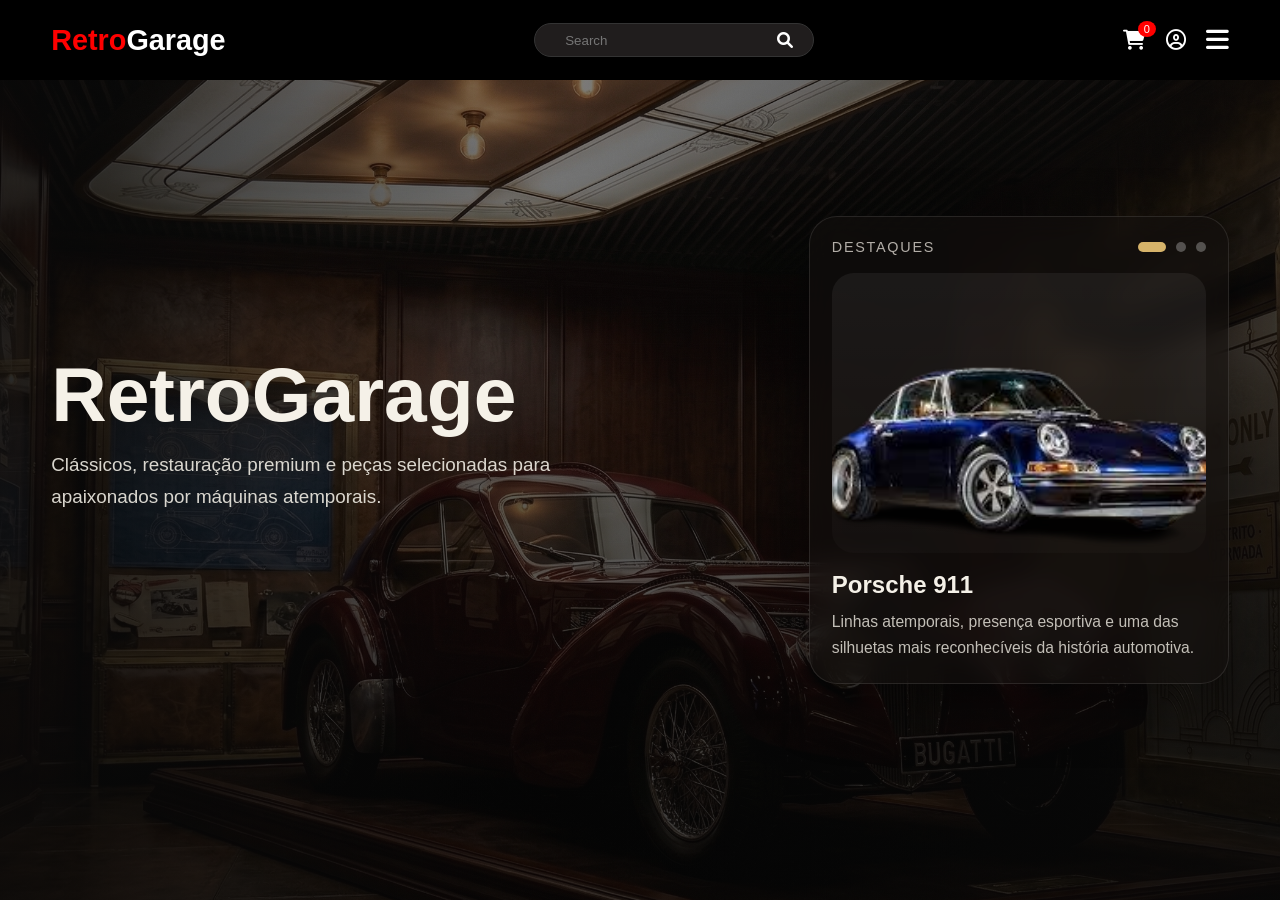
==== frontend/public/index.html @ d97a573a "alteração no menu de g pra p" ====
<!DOCTYPE html>
<html lang="pt-BR">
<head>
  <meta charset="UTF-8">
  <meta name="viewport" content="width=device-width, initial-scale=1.0">
  <title>RetroGarage | Classic Cars</title>

  <link rel="stylesheet" href="css/style.css">
  <link rel="stylesheet" href="css/pages/index.css">
  <link rel="stylesheet" href="css/pages/home.css">
  <link rel="stylesheet" href="https://cdnjs.cloudflare.com/ajax/libs/font-awesome/6.0.0/css/all.min.css">
</head>

<body>

<header class="main-header">
  <div class="logo">
    <h1>Retro<span>Garage</span></h1>
  </div>

  <div class="search-bar">
    <input type="text" placeholder="Search">
    <i class="fas fa-search"></i>
  </div>

  <div class="header-actions">
    <div class="nav-icons">
      
      <a href="carrinho.html" class="cart-icon">
        <i class="fas fa-shopping-cart"></i>
        <span id="cart-count">0</span>
      </a>
      <a href="login.html"><i class="far fa-user-circle"></i></a>
    </div>

    <div class="menu-toggle" id="menuBtn">
      <i class="fas fa-bars"></i>
    </div>
  </div>

  <nav id="nav-menu" class="nav-menu">
    <ul>
      <li><a href="index.html">Home</a></li>
      <li><a href="carros.html">Carros</a></li>
      <li><a href="motos.html">Motos</a></li>
      <li><a href="pecas.html">Peças</a></li>
      <li><a href="pintura.html">Pintura</a></li>
    </ul>
  </nav>
</header>

<script src="js/modules/services/index.js"></script>

    <section class="hero-banner">
      <div class="hero-bg"></div>
      <div class="hero-overlay"></div>

      <div class="hero-container">
        <div class="hero-content">
          <!-- <span class="hero-tag">Coleção</span> -->
          <h1>RetroGarage</h1>
          <p>
            Clássicos, restauração premium e peças selecionadas para apaixonados por máquinas atemporais.
          </p>

          <!-- <div class="hero-actions">
            <a href="./carros.html" class="btn btn-primary">Explorar Carros</a>
            <a href="./pecas.html" class="btn btn-secondary">Ver Peças</a>
          </div> -->
        </div>

        <aside class="hero-showcase" aria-label="Destaques da coleção">
          <div class="showcase-header">
            <span>Destaques</span>
            <div class="showcase-indicators">
              <button class="indicator active" type="button" data-slide="0" aria-label="Mostrar carro 1"></button>
              <button class="indicator" type="button" data-slide="1" aria-label="Mostrar carro 2"></button>
              <button class="indicator" type="button" data-slide="2" aria-label="Mostrar carro 3"></button>
            </div>
          </div>

          <div class="showcase-stage">
            <img src="assets/icons/carro1.png" alt="Porsche clássico azul" class="showcase-image active">
            <img src="assets/icons/Mercedes.png" alt="Mercedes clássica" class="showcase-image">
            <img src="assets/icons/mercedez.png" alt="Carro clássico branco" class="showcase-image">
          </div>

          <div class="showcase-info">
            <h3 id="showcase-title">Porsche 911</h3>
            <p id="showcase-text">Linhas atemporais, presença esportiva e uma das silhuetas mais reconhecíveis da história automotiva.</p>
          </div>
        </aside>
      </div>
    </section>
  </main>

  <script type="module" src="js/modules/services/app.js"></script>
  <script type="module" src="js/modules/services/heroCarousel.js"></script> 
</body>
</html>
---- frontend/public/css/style.css ----
/* BASE */
@import url('./base/reset.css');
@import url('./base/variables.css');

/* COMPONENTES */
@import url('./components/navbar.css');
@import url('./components/footer.css');

/* PÁGINAS */
@import url('./pages/index.css');
@import url('./pages/carrinho.css');
@import url('./pages/carros.css');
@import url('./pages/motos.css');
@import url('./pages/pecas.css');
@import url('./pages/pintura.css');
body {
  font-family: var(--fonte-principal, 'Segoe UI', Roboto, sans-serif);
  background-color: var(--cor-fundo, #000000);
  color: var(--cor-texto, #ffffff);
  margin: 0;
}

.btn {
  padding: 12px 25px;
  background-color: var(--cor-principal);
  color: white;
  border-radius: 5px;
  font-weight: bold;
  transition: 0.3s;
  border: none;
  cursor: pointer;
}

.btn:hover {
  filter: brightness(1.2);
}

a {
  text-decoration: none;
  color: inherit;
}
.nav-buttons {
  display: flex;
  justify-content: center;
  gap: 15px;
  margin: 15px 0;
}

.nav-buttons a,
.nav-buttons button {
  text-decoration: none;
  padding: 10px 16px;
  border-radius: 8px;
  border: none;
  cursor: pointer;
  font-weight: bold;
  transition: 0.3s;
}

/* Home */
.btn-home {
  background: #222;
  color: #fff;
}

.btn-home:hover {
  background: #444;
  transform: scale(1.05);
}

/* Voltar */
.btn-back {
  background: #ff3c00;
  color: #fff;
}

.btn-back:hover {
  background: #cc2f00;
  transform: scale(1.05);
}

@media (max-width: 768px) {
  .navbar {
    flex-direction: column;
    padding: 10px;
  }

  .navbar nav {
    display: none; 
    flex-direction: column;
    width: 100%;
    text-align: center;
    background: #222;
    padding: 10px 0;
  }


  .navbar nav.active {
    display: flex;
  }

  .navbar nav a {
    padding: 10px;
    border-bottom: 1px solid #333;
  }
}


@media (max-width: 768px) {
  .menu-toggle {
    display: block; 
  }

  .navbar {
    justify-content: space-between;
    padding: 10px 20px;
    position: relative;
  }

  .navbar nav {
    display: none; 
    flex-direction: column;
    position: absolute;
    top: 100%; 
    left: 0;
    width: 100%;
    background-color: #222;
    z-index: 1000;
    padding: 20px 0;
  }

  
  .navbar nav.active {
    display: flex;
  }

  .navbar nav a {
    padding: 15px;
    width: 100%;
    text-align: center;
    border-bottom: 1px solid #333;
  }
}
---- frontend/public/css/pages/index.css ----
/* INDEX.CSS */
* {
  margin: 0;
  padding: 0;
  box-sizing: border-box;
}

html, body {
  width: 100%;
  max-width: 100vw;
  overflow-x: hidden; 
  background-color: #000;
}
.main-header {
  display: flex;
  justify-content: space-between;
  align-items: center;
  padding: 10px 4%;
  background: #000;
  min-height: 80px;
  width: 100%;
  position: fixed; 
  top: 0;
  z-index: 1100;
  flex-wrap: wrap; 
}

.header-actions {
  display: flex;
  align-items: center;
  gap: 20px;
  order: 3; 
  margin-left: 0; 
  margin-right: 0;
}

.search-bar {
  background: #201d1d;
  border: 1px solid #333; 
  border-radius: 25px;    
  padding: 8px 20px;      
  display: flex;
  align-items: center;    
  width: 280px;           
  transition: all 0.3s ease;
  /* Centraliza no meio */
  order: 2; 
  margin-left: auto;
  margin-right: auto;
}
/* LOGO */
.logo h1 { color: red; font-size: 1.8rem; }
.logo span { color: #fff; }

/* SEARCH */
.search-bar {
  background: #201d1d;
  border: 1px solid #333; 
  border-radius: 25px;    
  padding: 8px 20px;      
  display: flex;
  align-items: center;    
  width: 280px;           
  transition: all 0.3s ease;
  order: 2;
}

.search-bar:focus-within { width: 320px; border-color: red; }

.search-bar input {
  background: transparent;
  border: none;
  color: #fff;
  outline: none;
  margin-left: 10px;
  width: 100%;
}

/* MENU LATERAL */
.nav-menu {
  position: fixed;
  top: 100px;
  right: -240px; 
  width: 220px;
 height: 500px;
  background: rgba(0, 0, 0, 0.98);
  display: flex;
  flex-direction: column;
  padding-top: 100px;
  transition: 0.4s cubic-bezier(0.4, 0, 0.2, 1);
  visibility: hidden;
  z-index: 1000;
  border-left: 1px solid #222;
  border-radius: 15px;
}
.nav-menu::before {
  content: '';
  display: block;
  width: 100%;
  height: 140px;
  background: url('../../assets/icons/ferrari-250-gto.png') no-repeat center center;
  background-size: contain;
  background-color: #000;
  
  position: absolute; 
  top: 60px; 
  z-index: 10;

}

.nav-menu::after {
    content: 'FERRARI 250 GTO';
    position: absolute;
    top: 25px;
    left: 25px;
    color: #fff;
    font-style: italic;
    font-weight: 900;
    letter-spacing: 2px;
    z-index: 2100;
  }

.nav-menu.active {
  right: 0;
  visibility: visible;
}

.nav-menu ul {
  width: 100%;
  margin-top: 100px; 
  overflow-y: auto; 
  height: calc(100vh - 150px); 
  padding-bottom: 00px;
  z-index: 1; 
  scrollbar-width: none; 
  list-style: none;
  padding-left: 0;
  
}

.nav-menu ul::-webkit-scrollbar { display: none; }

.nav-menu ul li {
  width: 100%;
  text-align: center;
  margin: 12px 0;

}

.nav-menu ul li a {
  font-size: 1.3rem; 
  font-style: italic;
  font-weight: 900;
  letter-spacing: 2px;
  color: #fff;
  text-decoration: none;
  text-transform: uppercase;
  display: inline-block;
  
  animation: fireSide 1.5s infinite alternate;
}

.nav-menu a {
  color: #fff;
  text-decoration: none;
  font-size: 1.2rem;
  font-weight: bold;
  text-transform: uppercase;
  transition: 0.3s;
}

.nav-menu a:hover { color: red; }
@keyframes fireSide {
  0% { 
    text-shadow: 
      0px -1px 3px #fff, 
      0px -2px 8px #ffea00, 
      0px -5px 15px #ff8000; 
  }
  100% { 
    text-shadow: 
      0px -1px 3px #fff, 
      0px -3px 10px #ffea00, 
      0px -8px 25px #f00; 
  }
}

/* MENU TOGGLE */
.menu-toggle {
  color: #fff;
  font-size: 26px;
  cursor: pointer;
  z-index: 1200;
}

/* ÍCONES */
.nav-icons { display: flex; align-items: center; gap: 20px; }
.nav-icons a { color: #fff; font-size: 20px; transition: 0.3s; }
.nav-icons a:hover { color: red; }

.cart-icon { position: relative; }
#cart-count {
  position: absolute;
  top: -8px;
  right: -10px;
  background: red;
  font-size: 11px;
  padding: 2px 6px;
  border-radius: 50%;
}

/* BANNER RESPONSIVO */
.banner {
  height: 100vh; 
  width: 100%;
  background: url('../../assets/icons/bugatti.png') center center / cover no-repeat;
  display: flex;
  align-items: center;
  justify-content: center;
}
/* MENU MOBILE */
@media (max-width: 768px) {
  .nav-menu {
    top: 0;     
    width: 100%;     
    height: 100vh;   
    border-radius: 0; 
  }
  
  .nav-menu::before {
    height: 180px; 
    top: 80px;
  }
  
  .nav-menu ul {
    margin-top: 240px;
  }
}

@media (max-width: 348px) {
  .logo { order: 1; }
  .header-actions { order: 2; }
  
  .search-bar {
    order: 3; 
    width: 100%;
    margin: 10px 0 0 0;
    flex: none;
  }
}
/* EFEITO DE FOGO */
@keyframes fire {
  0% { text-shadow: 0px -2px 4px #fff, 0px -4px 10px #ff0, 0px -10px 20px #ff8000; }
  100% { text-shadow: 0px -2px 4px #fff, 0px -4px 14px #ff0, 0px -12px 30px #f00; }
}

/* --- ESTILO DESKTOP --- */
.main-header {
  display: flex;
  justify-content: space-between;
  align-items: center;
  flex-wrap: nowrap; 
}

.logo { order: 1; }

.search-bar {
  order: 2; 
  margin: 0 auto; 
  width: 280px;
  
}

.header-actions {
  order: 3;
  display: flex;
  align-items: center;
}


.nav-menu::before {
  content: '';
  display: block;
  width: 100%; 
  height: 140px; 
  background: url('../../assets/icons/ferrari-250-gto.png') no-repeat center center;
  background-size: contain;
  position: absolute; 
  top: 60px;
  z-index: 10;
  pointer-events: none; 
}

.nav-menu::after {
  content: 'FERRARI 250 GTO';
  position: absolute;
  top: 30px;
  left: 50%;
  transform: translateX(-50%); 
  color: #fff;
  font-size: 0.9rem;
  font-style: italic;
  font-weight: 900;
  letter-spacing: 2px;
  z-index: 2100;
  white-space: nowrap;
}

/* --- RESPONSIVIDADE MOBILE --- */
@media (max-width: 768px) {
  .main-header {
    flex-wrap: wrap; 
  }

  .logo { order: 1; }
  .header-actions { order: 2; }
  
  .search-bar {
    order: 3; 
    width: 100%;
    margin: 10px 0 0 0;
    flex: none;
  }

  .nav-menu {
    top: 0;     
    width: 100%;     
    height: 100vh;   
    border-radius: 0; 
  }
  
  .nav-menu::before {
    height: 180px; 
    top: 80px;
  }
  
  .nav-menu ul {
    margin-top: 240px;
    height: calc(100vh - 250px);
  }
}

/* --- AJUSTE PARA TELAS MUITO PEQUENAS --- */
@media (max-width: 348px) {
  .nav-menu ul li a {
    font-size: 1.5rem; 
  }
}
---- frontend/public/css/pages/home.css ----
.hero-banner {
  position: relative;
  min-height: 100vh;
  display: flex;
  align-items: center;
  overflow: hidden;
  background: #0d0d0d;
}

.hero-bg {
  position: absolute;
  inset: 0;
  background: url('../../assets/icons/bugatti.png') center center / cover no-repeat;
  transform: scale(1.02);
  z-index: 0;
}

.hero-overlay {
  position: absolute;
  inset: 0;
  background:
    linear-gradient(90deg, rgba(10, 10, 10, 0.82) 0%, rgba(10, 10, 10, 0.42) 42%, rgba(10, 10, 10, 0.72) 100%),
    linear-gradient(180deg, rgba(0, 0, 0, 0.12) 0%, rgba(0, 0, 0, 0.58) 100%);
  z-index: 1;
}

.hero-container {
  position: relative;
  z-index: 2;
  width: min(1200px, 92%);
  margin: 0 auto;
  display: grid;
  grid-template-columns: 1.2fr 420px;
  gap: 48px;
  align-items: center;
  padding: 48px 0;
}

.hero-content {
  color: #f5f1e8;
  max-width: 620px;
}

.hero-tag {
  display: inline-block;
  margin-bottom: 16px;
  padding: 8px 14px;
  border: 1px solid rgba(255, 255, 255, 0.18);
  border-radius: 999px;
  font-size: 0.82rem;
  letter-spacing: 0.18em;
  text-transform: uppercase;
  background: rgba(255, 255, 255, 0.06);
  backdrop-filter: blur(6px);
}

.hero-content h1 {
  font-size: clamp(2.8rem, 6vw, 5.5rem);
  line-height: 0.95;
  margin-bottom: 18px;
  font-weight: 700;
}

.hero-content p {
  font-size: clamp(1rem, 1.8vw, 1.18rem);
  line-height: 1.7;
  color: rgba(245, 241, 232, 0.88);
  margin-bottom: 28px;
  max-width: 56ch;
}

.hero-actions {
  display: flex;
  gap: 16px;
  flex-wrap: wrap;
}

.btn {
  display: inline-flex;
  align-items: center;
  justify-content: center;
  min-height: 16px;
  padding: 14px 22px;
  border-radius: 999px;
  text-decoration: none;
  font-weight: 600;
  transition: all 0.25s ease;
}

.btn-primary {
  background: #d6b36a;
  color: #111;
}

.btn-primary:hover {
  background: #e5c37a;
  transform: translateY(-2px);
}

.btn-secondary {
  border: 1px solid rgba(255, 255, 255, 0.24);
  color: #f5f1e8;
  background: rgba(255, 255, 255, 0.05);
}

.btn-secondary:hover {
  background: rgba(255, 255, 255, 0.12);
  transform: translateY(-2px);
}

.hero-showcase {
  position: relative;
  padding: 22px;
  border-radius: 28px;
  background: rgba(20, 16, 14, 0.58);
  border: 1px solid rgba(255, 255, 255, 0.1);
  backdrop-filter: blur(12px);
  box-shadow: 0 18px 60px rgba(0, 0, 0, 0.35);
}

.showcase-header {
  display: flex;
  align-items: center;
  justify-content: space-between;
  color: #f3ede4;
  margin-bottom: 18px;
}

.showcase-header span {
  font-size: 0.9rem;
  letter-spacing: 0.12em;
  text-transform: uppercase;
  color: rgba(243, 237, 228, 0.72);
}

.showcase-indicators {
  display: flex;
  gap: 10px;
}

.indicator {
  width: 10px;
  height: 10px;
  border-radius: 999px;
  border: none;
  background: rgba(255, 255, 255, 0.28);
  cursor: pointer;
  transition: all 0.25s ease;
}

.indicator.active {
  width: 28px;
  background: #d6b36a;
}

.showcase-stage {
  position: relative;
  height: 280px;
  border-radius: 22px;
  overflow: hidden;
  background: linear-gradient(180deg, rgba(255,255,255,0.06), rgba(255,255,255,0.02));
  margin-bottom: 18px;
}

.showcase-image {
  position: absolute;
  inset: 0;
  width: 100%;
  height: 100%;
  object-fit: cover;
  opacity: 0;
  transform: scale(1.04);
  transition: opacity 0.9s ease, transform 0.9s ease;
}

.showcase-image.active {
  opacity: 1;
  transform: scale(1);
}

.showcase-info h3 {
  color: #f5f1e8;
  font-size: 1.5rem;
  margin-bottom: 10px;
}

.showcase-info p {
  color: rgba(245, 241, 232, 0.78);
  line-height: 1.65;
  font-size: 0.98rem;
}

@media (max-width: 980px) {
  .hero-container {
    grid-template-columns: 1fr;
    gap: 28px;
    padding: 110px 0 48px;
  }

  .hero-content {
    max-width: 100%;
  }

  .hero-showcase {
    width: 100%;
    max-width: 520px;
  }
}

@media (max-width: 640px) {
  .hero-banner {
    min-height: auto;
    padding: 0 0 32px;
  }

  .hero-content h1 {
    font-size: clamp(2.4rem, 12vw, 3.5rem);
  }

  .hero-actions {
    flex-direction: column;
    align-items: stretch;
  }

  .btn {
    width: 100%;
  }

  .hero-showcase {
    padding: 18px;
    border-radius: 22px;
  }

  .showcase-stage {
    height: 220px;
  }
}
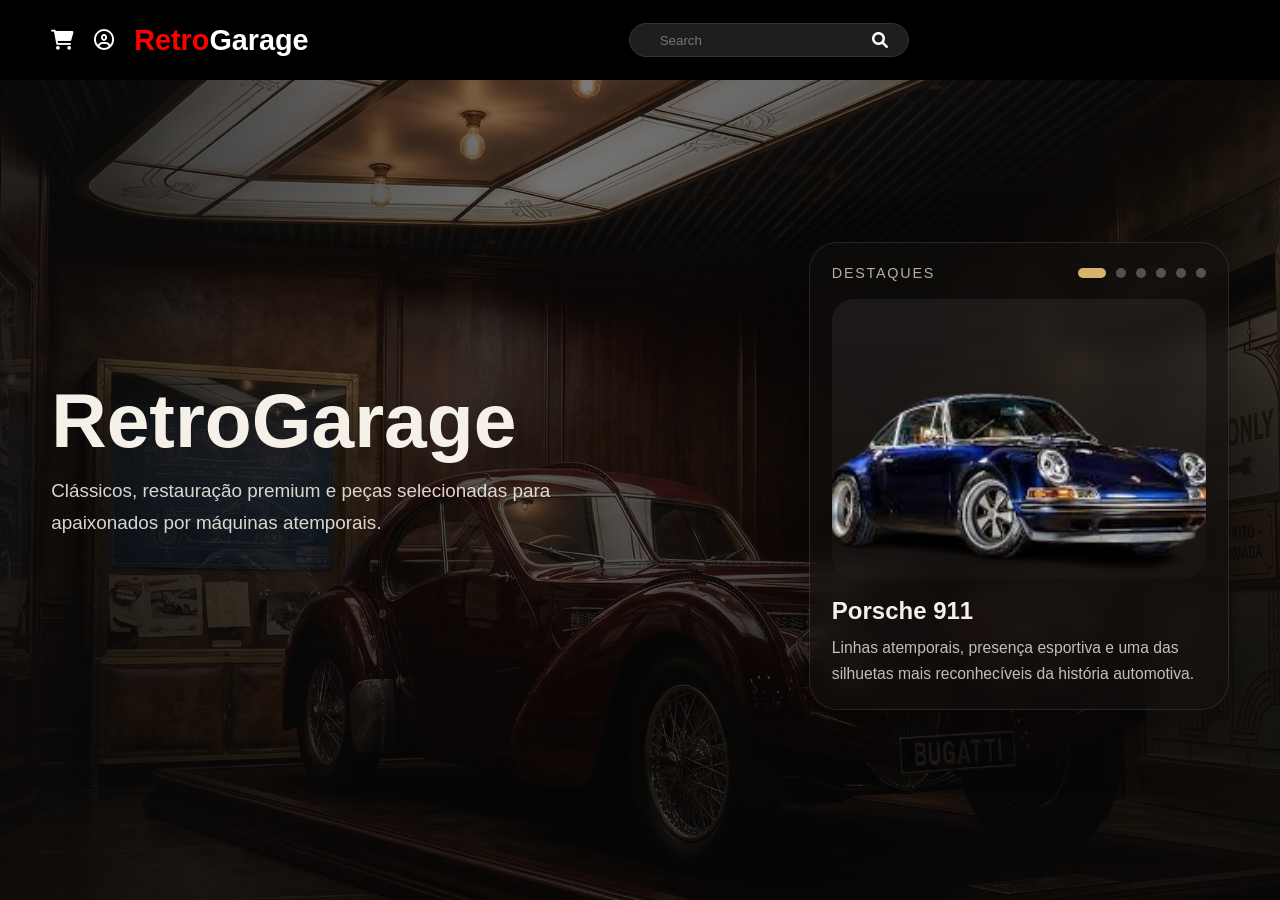
==== commit 79c582bb: "carrossel dinâmico funcionando com fallback e estrutura organizada" ====
--- a/frontend/public/index.html
+++ b/frontend/public/index.html
@@ -4,53 +4,37 @@
   <meta charset="UTF-8">
   <meta name="viewport" content="width=device-width, initial-scale=1.0">
   <title>RetroGarage | Classic Cars</title>
-
   <link rel="stylesheet" href="css/style.css">
   <link rel="stylesheet" href="css/pages/index.css">
   <link rel="stylesheet" href="css/pages/home.css">
   <link rel="stylesheet" href="https://cdnjs.cloudflare.com/ajax/libs/font-awesome/6.0.0/css/all.min.css">
 </head>
-
 <body>
 
 <header class="main-header">
   <div class="logo">
     <h1>Retro<span>Garage</span></h1>
   </div>
-
+  
   <div class="search-bar">
     <input type="text" placeholder="Search">
     <i class="fas fa-search"></i>
   </div>
 
-  <div class="header-actions">
+  <nav id="nav-menu">
     <div class="nav-icons">
-      
-      <a href="carrinho.html" class="cart-icon">
-        <i class="fas fa-shopping-cart"></i>
-        <span id="cart-count">0</span>
-      </a>
+      <a href="carrinho.html"><i class="fas fa-shopping-cart"></i></a>
       <a href="login.html"><i class="far fa-user-circle"></i></a>
+      <div class="menu-hamburger">
+        <span></span>
+        <span></span>
+        <span></span>
+      </div>
     </div>
-
-    <div class="menu-toggle" id="menuBtn">
-      <i class="fas fa-bars"></i>
-    </div>
-  </div>
-
-  <nav id="nav-menu" class="nav-menu">
-    <ul>
-      <li><a href="index.html">Home</a></li>
-      <li><a href="carros.html">Carros</a></li>
-      <li><a href="motos.html">Motos</a></li>
-      <li><a href="pecas.html">Peças</a></li>
-      <li><a href="pintura.html">Pintura</a></li>
-    </ul>
   </nav>
 </header>
 
-<script src="js/modules/services/index.js"></script>
-
+<main class="home">
     <section class="hero-banner">
       <div class="hero-bg"></div>
       <div class="hero-overlay"></div>
@@ -73,16 +57,24 @@
           <div class="showcase-header">
             <span>Destaques</span>
             <div class="showcase-indicators">
-              <button class="indicator active" type="button" data-slide="0" aria-label="Mostrar carro 1"></button>
+              <!-- <button class="indicator active" type="button" data-slide="0" aria-label="Mostrar carro 1"></button>
               <button class="indicator" type="button" data-slide="1" aria-label="Mostrar carro 2"></button>
               <button class="indicator" type="button" data-slide="2" aria-label="Mostrar carro 3"></button>
+              
+              <button class="indicator" type="button" data-slide="3" aria-label="Mostrar carro 4"></button> 
+              <button class="indicator" type="button" data-slide="4" aria-label="Mostrar carro 5"></button>
+              <button class="indicator" type="button" data-slide="5" aria-label="Mostrar carro 6"></button> -->
             </div>
           </div>
 
           <div class="showcase-stage">
-            <img src="assets/icons/carro1.png" alt="Porsche clássico azul" class="showcase-image active">
+            <!-- <img src="assets/icons/carro1.png" alt="Porsche clássico azul" class="showcase-image active">
             <img src="assets/icons/Mercedes.png" alt="Mercedes clássica" class="showcase-image">
             <img src="assets/icons/mercedez.png" alt="Carro clássico branco" class="showcase-image">
+             
+            <img src="assets/icons/carro1.png" alt="Ford Mustang" class="showcase-image">
+            <img src="assets/icons/carro1.png" alt="Chevrolet Camaro" class="showcase-image">
+            <img src="assets/icons/carro1.png" alt="Jaguar E-Type" class="showcase-image"> -->
           </div>
 
           <div class="showcase-info">
@@ -95,6 +87,6 @@
   </main>
 
   <script type="module" src="js/modules/services/app.js"></script>
-  <script type="module" src="js/modules/services/heroCarousel.js"></script> 
+  <script type="module" src="js/modules/services/heroCarousel.js"></script>
 </body>
 </html>
--- a/frontend/public/css/pages/index.css
+++ b/frontend/public/css/pages/index.css
@@ -43,7 +43,6 @@
   align-items: center;    
   width: 280px;           
   transition: all 0.3s ease;
-  /* Centraliza no meio */
   order: 2; 
   margin-left: auto;
   margin-right: auto;
--- a/frontend/public/css/pages/home.css
+++ b/frontend/public/css/pages/home.css
@@ -189,49 +189,86 @@
   line-height: 1.65;
   font-size: 0.98rem;
 }
-
+/* --- Ajustes para Tablet --- */
+@media (min-width: 981px) {
+  .hero-container {
+    padding-top: 100px;
+  }
+}
 @media (max-width: 980px) {
   .hero-container {
-    grid-template-columns: 1fr;
-    gap: 28px;
-    padding: 110px 0 48px;
+    grid-template-columns: 1fr; 
+    gap: 40px;
+    padding: 80px 0 40px;
+    justify-items: center; 
+    text-align: center;
   }
 
   .hero-content {
     max-width: 100%;
+    display: flex;
+    flex-direction: column;
+    align-items: center;
   }
 
   .hero-showcase {
     width: 100%;
-    max-width: 520px;
-  }
-}
-
+    max-width: 500px;
+    margin: 0 auto; 
+  }
+}
+
+/* --- Ajustes para Mobile --- */
 @media (max-width: 640px) {
   .hero-banner {
     min-height: auto;
-    padding: 0 0 32px;
+    padding: 60px 0 32px;
+    overflow-x: hidden; 
+  }
+
+  .hero-container {
+    width: 90%; 
+    gap: 32px;
   }
 
   .hero-content h1 {
-    font-size: clamp(2.4rem, 12vw, 3.5rem);
+    font-size: clamp(2.2rem, 10vw, 3rem);
+    line-height: 1.1;
   }
 
   .hero-actions {
+    width: 100%;
     flex-direction: column;
-    align-items: stretch;
-  }
-
-  .btn {
-    width: 100%;
+    align-items: stretch; 
+    gap: 12px;
+  }
+
+  
+  .showcase-stage {
+    height: 180px; 
+    margin-bottom: 12px;
   }
 
   .hero-showcase {
-    padding: 18px;
-    border-radius: 22px;
-  }
-
+    padding: 16px;
+    border-radius: 20px;
+    box-shadow: 0 10px 30px rgba(0, 0, 0, 0.2); 
+  }
+
+  .showcase-info h3 {
+    font-size: 1.25rem;
+  }
+
+  .showcase-info p {
+    font-size: 0.88rem;
+  }
+}
+@media (max-width: 380px) {
   .showcase-stage {
-    height: 220px;
+    height: 180px;
+  }
+
+  .hero-content h1 {
+    font-size: 1.5rem;
   }
 }
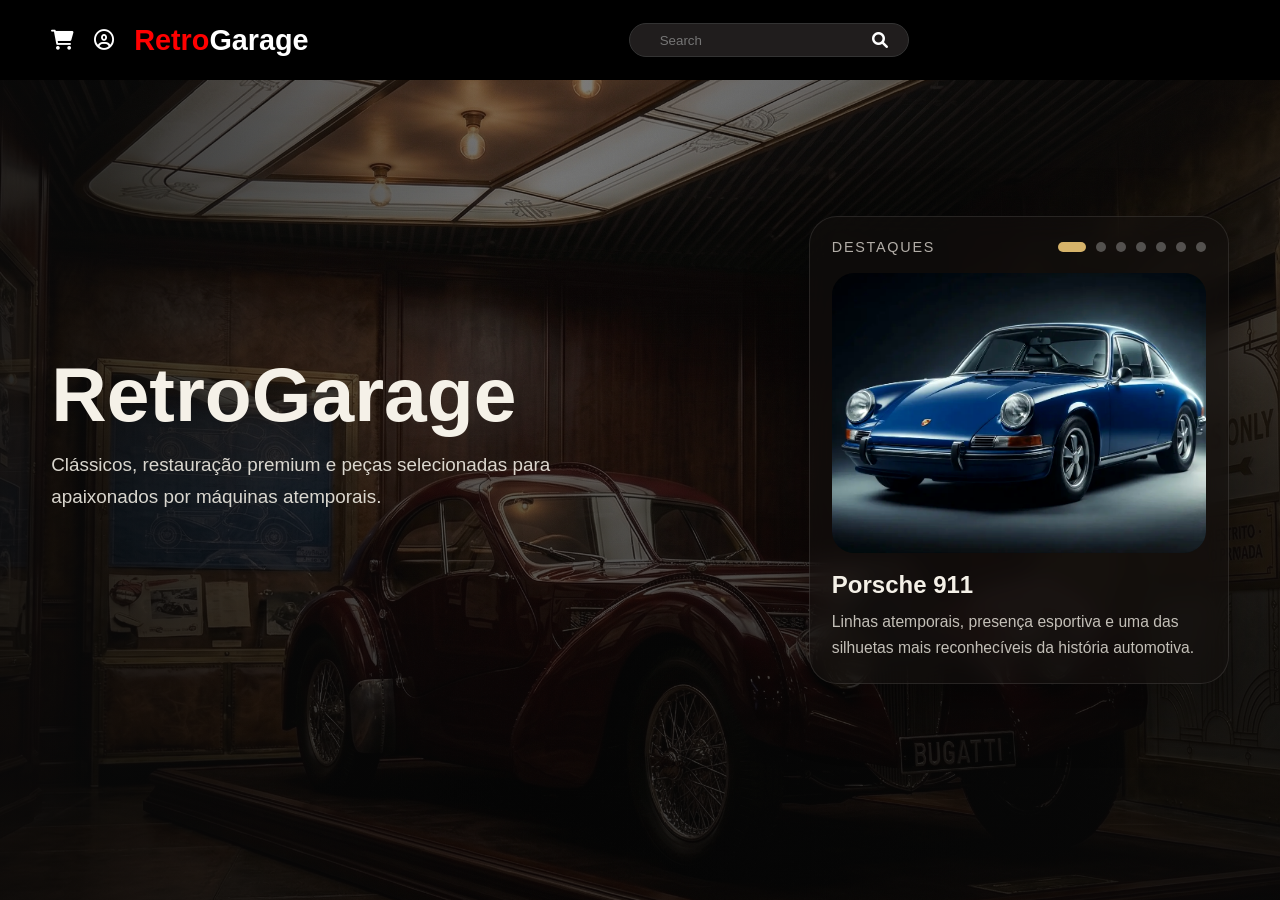
==== commit 1cd8aab5: "feat: implementação do hero carousel dinâmico com imagens otimizadas, autoplay, navegação e suporte " ====
--- a/frontend/public/index.html
+++ b/frontend/public/index.html
@@ -1,5 +1,6 @@
 <!DOCTYPE html>
 <html lang="pt-BR">
+
 <head>
   <meta charset="UTF-8">
   <meta name="viewport" content="width=device-width, initial-scale=1.0">
@@ -9,32 +10,33 @@
   <link rel="stylesheet" href="css/pages/home.css">
   <link rel="stylesheet" href="https://cdnjs.cloudflare.com/ajax/libs/font-awesome/6.0.0/css/all.min.css">
 </head>
+
 <body>
 
-<header class="main-header">
-  <div class="logo">
-    <h1>Retro<span>Garage</span></h1>
-  </div>
-  
-  <div class="search-bar">
-    <input type="text" placeholder="Search">
-    <i class="fas fa-search"></i>
-  </div>
+  <header class="main-header">
+    <div class="logo">
+      <h1>Retro<span>Garage</span></h1>
+    </div>
 
-  <nav id="nav-menu">
-    <div class="nav-icons">
-      <a href="carrinho.html"><i class="fas fa-shopping-cart"></i></a>
-      <a href="login.html"><i class="far fa-user-circle"></i></a>
-      <div class="menu-hamburger">
-        <span></span>
-        <span></span>
-        <span></span>
+    <div class="search-bar">
+      <input type="text" placeholder="Search">
+      <i class="fas fa-search"></i>
+    </div>
+
+    <nav id="nav-menu">
+      <div class="nav-icons">
+        <a href="carrinho.html"><i class="fas fa-shopping-cart"></i></a>
+        <a href="login.html"><i class="far fa-user-circle"></i></a>
+        <div class="menu-hamburger">
+          <span></span>
+          <span></span>
+          <span></span>
+        </div>
       </div>
-    </div>
-  </nav>
-</header>
+    </nav>
+  </header>
 
-<main class="home">
+  <main class="home">
     <section class="hero-banner">
       <div class="hero-bg"></div>
       <div class="hero-overlay"></div>
@@ -68,6 +70,8 @@
           </div>
 
           <div class="showcase-stage">
+            <button class="showcase-arrow left" aria-label="Anterior">&#10094;</button>
+            <button class="showcase-arrow right" aria-label="Próximo">&#10095;</button>
             <!-- <img src="assets/icons/carro1.png" alt="Porsche clássico azul" class="showcase-image active">
             <img src="assets/icons/Mercedes.png" alt="Mercedes clássica" class="showcase-image">
             <img src="assets/icons/mercedez.png" alt="Carro clássico branco" class="showcase-image">
@@ -79,7 +83,8 @@
 
           <div class="showcase-info">
             <h3 id="showcase-title">Porsche 911</h3>
-            <p id="showcase-text">Linhas atemporais, presença esportiva e uma das silhuetas mais reconhecíveis da história automotiva.</p>
+            <p id="showcase-text">Linhas atemporais, presença esportiva e uma das silhuetas mais reconhecíveis da
+              história automotiva.</p>
           </div>
         </aside>
       </div>
@@ -89,4 +94,5 @@
   <script type="module" src="js/modules/services/app.js"></script>
   <script type="module" src="js/modules/services/heroCarousel.js"></script>
 </body>
+
 </html>
--- a/frontend/public/css/pages/home.css
+++ b/frontend/public/css/pages/home.css
@@ -158,8 +158,47 @@
   height: 280px;
   border-radius: 22px;
   overflow: hidden;
-  background: linear-gradient(180deg, rgba(255,255,255,0.06), rgba(255,255,255,0.02));
+  background: radial-gradient(circle at center, #1a1a1a, #0b0b0b);
   margin-bottom: 18px;
+}
+
+.showcase-arrow {
+  position: absolute;
+  top: 50%;
+  transform: translateY(-50%);
+  width: 42px;
+  height: 42px;
+  border-radius: 50%;
+  border: none;
+  background: rgba(255, 253, 253, 0.45);
+  color: fff;
+  font-size: 20px;
+  cursor: pointer;
+  display: flex;
+  align-items: center;
+  justify-content: center;
+  backdrop-filter: blur(6px);
+  opacity: 0;
+  z-index: 10;
+}
+
+/* Posição */
+.showcase-arrow.left {
+  left: 12px;
+}
+
+.showcase-arrow.right {
+  right: 12px;
+}
+
+/* Aparecer ao passar o mouse */
+.showcase-stage:hover .showcase-arrow {
+  opacity: 1;
+}
+/* Hover elegante */
+.showcase-arrow:hover {
+  background: rgba(0, 0, 0, 0.75);
+  transform: translateY(-50%) scale(1.08);
 }
 
 .showcase-image {
@@ -169,13 +208,16 @@
   height: 100%;
   object-fit: cover;
   opacity: 0;
-  transform: scale(1.04);
-  transition: opacity 0.9s ease, transform 0.9s ease;
+  transform: scale(1.08);
+  transition: opacity 0.8s ease, transform 1.2s ease;
+  filter: brightness(0.92) contrast(1.05);
 }
 
 .showcase-image.active {
   opacity: 1;
-  transform: scale(1);
+  transform: scale(1.02);
+  filter: brightness(1) contrast(1.08);
+  box-shadow: 0 25px 80px rgba(0, 0, 0, 0.6);
 }
 
 .showcase-info h3 {
@@ -189,86 +231,49 @@
   line-height: 1.65;
   font-size: 0.98rem;
 }
-/* --- Ajustes para Tablet --- */
-@media (min-width: 981px) {
-  .hero-container {
-    padding-top: 100px;
-  }
-}
+
 @media (max-width: 980px) {
   .hero-container {
-    grid-template-columns: 1fr; 
-    gap: 40px;
-    padding: 80px 0 40px;
-    justify-items: center; 
-    text-align: center;
+    grid-template-columns: 1fr;
+    gap: 28px;
+    padding: 110px 0 48px;
   }
 
   .hero-content {
     max-width: 100%;
-    display: flex;
-    flex-direction: column;
-    align-items: center;
   }
 
   .hero-showcase {
     width: 100%;
-    max-width: 500px;
-    margin: 0 auto; 
-  }
-}
-
-/* --- Ajustes para Mobile --- */
+    max-width: 520px;
+  }
+}
+
 @media (max-width: 640px) {
   .hero-banner {
     min-height: auto;
-    padding: 60px 0 32px;
-    overflow-x: hidden; 
-  }
-
-  .hero-container {
-    width: 90%; 
-    gap: 32px;
+    padding: 0 0 32px;
   }
 
   .hero-content h1 {
-    font-size: clamp(2.2rem, 10vw, 3rem);
-    line-height: 1.1;
+    font-size: clamp(2.4rem, 12vw, 3.5rem);
   }
 
   .hero-actions {
+    flex-direction: column;
+    align-items: stretch;
+  }
+
+  .btn {
     width: 100%;
-    flex-direction: column;
-    align-items: stretch; 
-    gap: 12px;
-  }
-
-  
+  }
+
+  .hero-showcase {
+    padding: 18px;
+    border-radius: 22px;
+  }
+
   .showcase-stage {
-    height: 180px; 
-    margin-bottom: 12px;
-  }
-
-  .hero-showcase {
-    padding: 16px;
-    border-radius: 20px;
-    box-shadow: 0 10px 30px rgba(0, 0, 0, 0.2); 
-  }
-
-  .showcase-info h3 {
-    font-size: 1.25rem;
-  }
-
-  .showcase-info p {
-    font-size: 0.88rem;
-  }
-}
-@media (max-width: 380px) {
-  .showcase-stage {
-    height: 180px;
-  }
-
-  .hero-content h1 {
-    font-size: 1.5rem;
+    height: 220px;
   }
 }
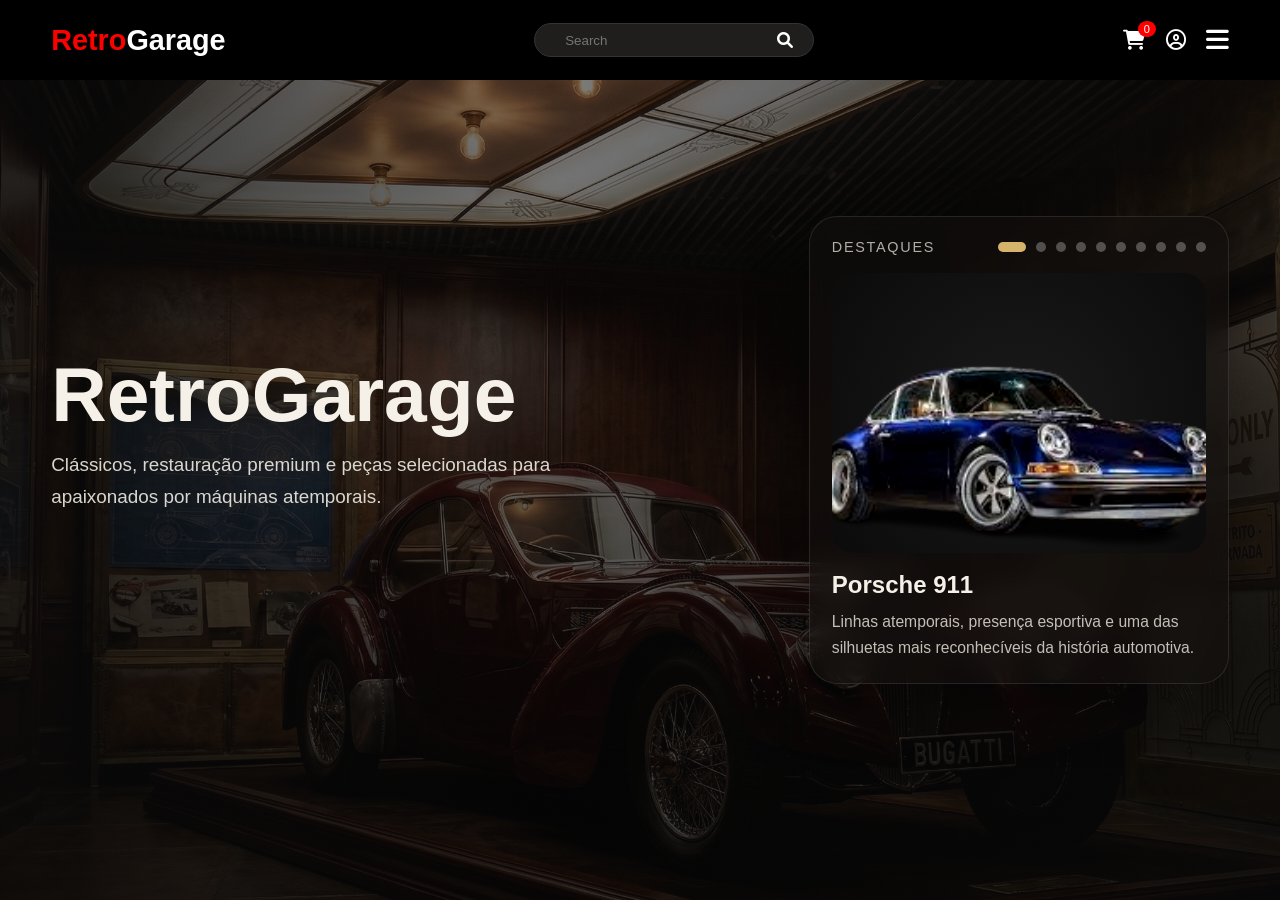
==== commit 6d5d8d7a: "apagado alteração" ====
--- a/frontend/public/index.html
+++ b/frontend/public/index.html
@@ -1,42 +1,57 @@
 <!DOCTYPE html>
 <html lang="pt-BR">
-
 <head>
   <meta charset="UTF-8">
   <meta name="viewport" content="width=device-width, initial-scale=1.0">
   <title>RetroGarage | Classic Cars</title>
+
   <link rel="stylesheet" href="css/style.css">
   <link rel="stylesheet" href="css/pages/index.css">
   <link rel="stylesheet" href="css/pages/home.css">
+  <link rel="stylesheet" href="css/pages/vrum.css">
   <link rel="stylesheet" href="https://cdnjs.cloudflare.com/ajax/libs/font-awesome/6.0.0/css/all.min.css">
 </head>
 
 <body>
 
-  <header class="main-header">
-    <div class="logo">
-      <h1>Retro<span>Garage</span></h1>
+<header class="main-header">
+  <div class="logo">
+    <h1>Retro<span>Garage</span></h1>
+  </div>
+
+  <div class="search-bar">
+    <input type="text" placeholder="Search">
+    <i class="fas fa-search"></i>
+  </div>
+
+  <div class="header-actions">
+    <div class="nav-icons">
+      
+      <a href="carrinho.html" class="cart-icon">
+        <i class="fas fa-shopping-cart"></i>
+        <span id="cart-count">0</span>
+      </a>
+      <a href="login.html"><i class="far fa-user-circle"></i></a>
     </div>
 
-    <div class="search-bar">
-      <input type="text" placeholder="Search">
-      <i class="fas fa-search"></i>
+    <div class="menu-toggle" id="menuBtn">
+      <i class="fas fa-bars"></i>
     </div>
+  </div>
 
-    <nav id="nav-menu">
-      <div class="nav-icons">
-        <a href="carrinho.html"><i class="fas fa-shopping-cart"></i></a>
-        <a href="login.html"><i class="far fa-user-circle"></i></a>
-        <div class="menu-hamburger">
-          <span></span>
-          <span></span>
-          <span></span>
-        </div>
-      </div>
-    </nav>
-  </header>
+  <nav id="nav-menu" class="nav-menu">
+    <ul>
+      <li><a href="index.html">Home</a></li>
+      <li><a href="carros.html">Carros</a></li>
+      <li><a href="motos.html">Motos</a></li>
+      <li><a href="pecas.html">Peças</a></li>
+      <li><a href="pintura.html">Pintura</a></li>
+    </ul>
+  </nav>
+</header>
 
-  <main class="home">
+<script src="js/modules/services/index.js"></script>
+
     <section class="hero-banner">
       <div class="hero-bg"></div>
       <div class="hero-overlay"></div>
@@ -59,32 +74,21 @@
           <div class="showcase-header">
             <span>Destaques</span>
             <div class="showcase-indicators">
-              <!-- <button class="indicator active" type="button" data-slide="0" aria-label="Mostrar carro 1"></button>
+              <button class="indicator active" type="button" data-slide="0" aria-label="Mostrar carro 1"></button>
               <button class="indicator" type="button" data-slide="1" aria-label="Mostrar carro 2"></button>
               <button class="indicator" type="button" data-slide="2" aria-label="Mostrar carro 3"></button>
-              
-              <button class="indicator" type="button" data-slide="3" aria-label="Mostrar carro 4"></button> 
-              <button class="indicator" type="button" data-slide="4" aria-label="Mostrar carro 5"></button>
-              <button class="indicator" type="button" data-slide="5" aria-label="Mostrar carro 6"></button> -->
             </div>
           </div>
 
           <div class="showcase-stage">
-            <button class="showcase-arrow left" aria-label="Anterior">&#10094;</button>
-            <button class="showcase-arrow right" aria-label="Próximo">&#10095;</button>
-            <!-- <img src="assets/icons/carro1.png" alt="Porsche clássico azul" class="showcase-image active">
+            <img src="assets/icons/carro1.png" alt="Porsche clássico azul" class="showcase-image active">
             <img src="assets/icons/Mercedes.png" alt="Mercedes clássica" class="showcase-image">
             <img src="assets/icons/mercedez.png" alt="Carro clássico branco" class="showcase-image">
-             
-            <img src="assets/icons/carro1.png" alt="Ford Mustang" class="showcase-image">
-            <img src="assets/icons/carro1.png" alt="Chevrolet Camaro" class="showcase-image">
-            <img src="assets/icons/carro1.png" alt="Jaguar E-Type" class="showcase-image"> -->
           </div>
 
           <div class="showcase-info">
             <h3 id="showcase-title">Porsche 911</h3>
-            <p id="showcase-text">Linhas atemporais, presença esportiva e uma das silhuetas mais reconhecíveis da
-              história automotiva.</p>
+            <p id="showcase-text">Linhas atemporais, presença esportiva e uma das silhuetas mais reconhecíveis da história automotiva.</p>
           </div>
         </aside>
       </div>
@@ -92,7 +96,6 @@
   </main>
 
   <script type="module" src="js/modules/services/app.js"></script>
-  <script type="module" src="js/modules/services/heroCarousel.js"></script>
+  <script type="module" src="js/modules/services/heroCarousel.js"></script> 
 </body>
-
 </html>
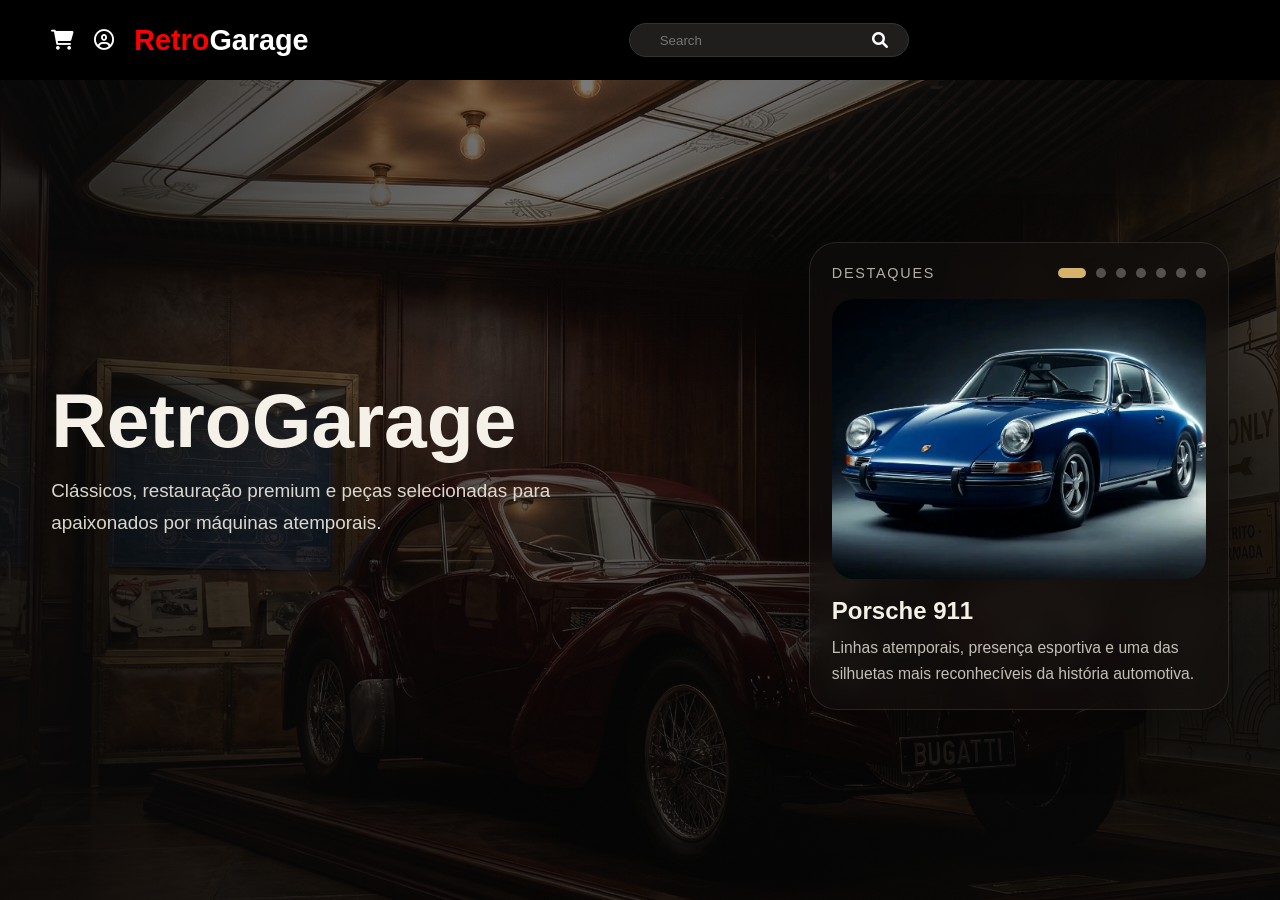
==== commit ae103cbb: "Merge branch 'feature/home-hero-showcase' into dev" ====
--- a/frontend/public/index.html
+++ b/frontend/public/index.html
@@ -1,5 +1,6 @@
 <!DOCTYPE html>
 <html lang="pt-BR">
+
 <head>
   <meta charset="UTF-8">
   <meta name="viewport" content="width=device-width, initial-scale=1.0">
@@ -18,40 +19,26 @@
   <div class="logo">
     <h1>Retro<span>Garage</span></h1>
   </div>
-
+  
   <div class="search-bar">
     <input type="text" placeholder="Search">
     <i class="fas fa-search"></i>
   </div>
 
-  <div class="header-actions">
+  <nav id="nav-menu">
     <div class="nav-icons">
-      
-      <a href="carrinho.html" class="cart-icon">
-        <i class="fas fa-shopping-cart"></i>
-        <span id="cart-count">0</span>
-      </a>
+      <a href="carrinho.html"><i class="fas fa-shopping-cart"></i></a>
       <a href="login.html"><i class="far fa-user-circle"></i></a>
+      <div class="menu-hamburger">
+        <span></span>
+        <span></span>
+        <span></span>
+      </div>
     </div>
-
-    <div class="menu-toggle" id="menuBtn">
-      <i class="fas fa-bars"></i>
-    </div>
-  </div>
-
-  <nav id="nav-menu" class="nav-menu">
-    <ul>
-      <li><a href="index.html">Home</a></li>
-      <li><a href="carros.html">Carros</a></li>
-      <li><a href="motos.html">Motos</a></li>
-      <li><a href="pecas.html">Peças</a></li>
-      <li><a href="pintura.html">Pintura</a></li>
-    </ul>
   </nav>
 </header>
 
-<script src="js/modules/services/index.js"></script>
-
+<main class="home">
     <section class="hero-banner">
       <div class="hero-bg"></div>
       <div class="hero-overlay"></div>
@@ -74,21 +61,32 @@
           <div class="showcase-header">
             <span>Destaques</span>
             <div class="showcase-indicators">
-              <button class="indicator active" type="button" data-slide="0" aria-label="Mostrar carro 1"></button>
+              <!-- <button class="indicator active" type="button" data-slide="0" aria-label="Mostrar carro 1"></button>
               <button class="indicator" type="button" data-slide="1" aria-label="Mostrar carro 2"></button>
               <button class="indicator" type="button" data-slide="2" aria-label="Mostrar carro 3"></button>
+              
+              <button class="indicator" type="button" data-slide="3" aria-label="Mostrar carro 4"></button> 
+              <button class="indicator" type="button" data-slide="4" aria-label="Mostrar carro 5"></button>
+              <button class="indicator" type="button" data-slide="5" aria-label="Mostrar carro 6"></button> -->
             </div>
           </div>
 
           <div class="showcase-stage">
-            <img src="assets/icons/carro1.png" alt="Porsche clássico azul" class="showcase-image active">
+            <button class="showcase-arrow left" aria-label="Anterior">&#10094;</button>
+            <button class="showcase-arrow right" aria-label="Próximo">&#10095;</button>
+            <!-- <img src="assets/icons/carro1.png" alt="Porsche clássico azul" class="showcase-image active">
             <img src="assets/icons/Mercedes.png" alt="Mercedes clássica" class="showcase-image">
             <img src="assets/icons/mercedez.png" alt="Carro clássico branco" class="showcase-image">
+             
+            <img src="assets/icons/carro1.png" alt="Ford Mustang" class="showcase-image">
+            <img src="assets/icons/carro1.png" alt="Chevrolet Camaro" class="showcase-image">
+            <img src="assets/icons/carro1.png" alt="Jaguar E-Type" class="showcase-image"> -->
           </div>
 
           <div class="showcase-info">
             <h3 id="showcase-title">Porsche 911</h3>
-            <p id="showcase-text">Linhas atemporais, presença esportiva e uma das silhuetas mais reconhecíveis da história automotiva.</p>
+            <p id="showcase-text">Linhas atemporais, presença esportiva e uma das silhuetas mais reconhecíveis da
+              história automotiva.</p>
           </div>
         </aside>
       </div>
@@ -98,4 +96,5 @@
   <script type="module" src="js/modules/services/app.js"></script>
   <script type="module" src="js/modules/services/heroCarousel.js"></script> 
 </body>
+
 </html>
--- a/frontend/public/css/pages/home.css
+++ b/frontend/public/css/pages/home.css
@@ -231,49 +231,86 @@
   line-height: 1.65;
   font-size: 0.98rem;
 }
-
+/* --- Ajustes para Tablet --- */
+@media (min-width: 981px) {
+  .hero-container {
+    padding-top: 100px;
+  }
+}
 @media (max-width: 980px) {
   .hero-container {
-    grid-template-columns: 1fr;
-    gap: 28px;
-    padding: 110px 0 48px;
+    grid-template-columns: 1fr; 
+    gap: 40px;
+    padding: 80px 0 40px;
+    justify-items: center; 
+    text-align: center;
   }
 
   .hero-content {
     max-width: 100%;
+    display: flex;
+    flex-direction: column;
+    align-items: center;
   }
 
   .hero-showcase {
     width: 100%;
-    max-width: 520px;
-  }
-}
-
+    max-width: 500px;
+    margin: 0 auto; 
+  }
+}
+
+/* --- Ajustes para Mobile --- */
 @media (max-width: 640px) {
   .hero-banner {
     min-height: auto;
-    padding: 0 0 32px;
+    padding: 60px 0 32px;
+    overflow-x: hidden; 
+  }
+
+  .hero-container {
+    width: 90%; 
+    gap: 32px;
   }
 
   .hero-content h1 {
-    font-size: clamp(2.4rem, 12vw, 3.5rem);
+    font-size: clamp(2.2rem, 10vw, 3rem);
+    line-height: 1.1;
   }
 
   .hero-actions {
+    width: 100%;
     flex-direction: column;
-    align-items: stretch;
-  }
-
-  .btn {
-    width: 100%;
+    align-items: stretch; 
+    gap: 12px;
+  }
+
+  
+  .showcase-stage {
+    height: 180px; 
+    margin-bottom: 12px;
   }
 
   .hero-showcase {
-    padding: 18px;
-    border-radius: 22px;
-  }
-
+    padding: 16px;
+    border-radius: 20px;
+    box-shadow: 0 10px 30px rgba(0, 0, 0, 0.2); 
+  }
+
+  .showcase-info h3 {
+    font-size: 1.25rem;
+  }
+
+  .showcase-info p {
+    font-size: 0.88rem;
+  }
+}
+@media (max-width: 380px) {
   .showcase-stage {
-    height: 220px;
+    height: 180px;
+  }
+
+  .hero-content h1 {
+    font-size: 1.5rem;
   }
 }
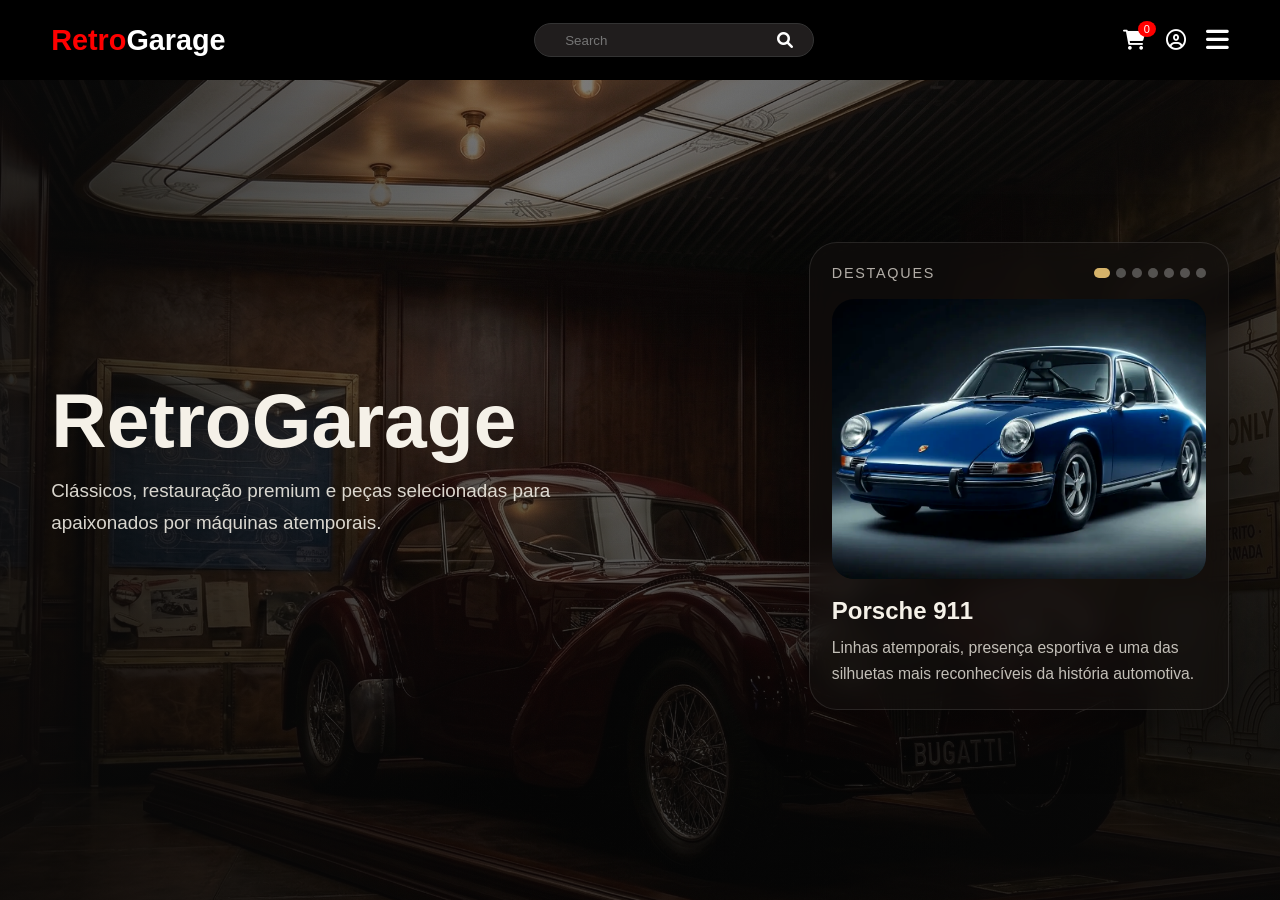
==== commit 28c3b2b6: "correção em home.css" ====
--- a/frontend/public/index.html
+++ b/frontend/public/index.html
@@ -19,82 +19,76 @@
   <div class="logo">
     <h1>Retro<span>Garage</span></h1>
   </div>
-  
+
   <div class="search-bar">
     <input type="text" placeholder="Search">
     <i class="fas fa-search"></i>
   </div>
 
-  <nav id="nav-menu">
+  <div class="header-actions">
     <div class="nav-icons">
-      <a href="carrinho.html"><i class="fas fa-shopping-cart"></i></a>
+      <a href="carrinho.html" class="cart-icon">
+        <i class="fas fa-shopping-cart"></i>
+        <span id="cart-count">0</span>
+      </a>
       <a href="login.html"><i class="far fa-user-circle"></i></a>
-      <div class="menu-hamburger">
-        <span></span>
-        <span></span>
-        <span></span>
-      </div>
     </div>
+
+    <div class="menu-toggle" id="menuBtn">
+      <i class="fas fa-bars"></i>
+    </div>
+  </div>
+
+  <nav id="nav-menu" class="nav-menu">
+    <ul>
+      <li><a href="index.html">Home</a></li>
+      <li><a href="carros.html">Carros</a></li>
+      <li><a href="motos.html">Motos</a></li>
+      <li><a href="pecas.html">Peças</a></li>
+      <li><a href="pintura.html">Pintura</a></li>
+    </ul>
   </nav>
 </header>
 
 <main class="home">
-    <section class="hero-banner">
-      <div class="hero-bg"></div>
-      <div class="hero-overlay"></div>
 
-      <div class="hero-container">
-        <div class="hero-content">
-          <!-- <span class="hero-tag">Coleção</span> -->
-          <h1>RetroGarage</h1>
-          <p>
-            Clássicos, restauração premium e peças selecionadas para apaixonados por máquinas atemporais.
-          </p>
+  <section class="hero-banner">
+    <div class="hero-bg"></div>
+    <div class="hero-overlay"></div>
 
-          <!-- <div class="hero-actions">
-            <a href="./carros.html" class="btn btn-primary">Explorar Carros</a>
-            <a href="./pecas.html" class="btn btn-secondary">Ver Peças</a>
-          </div> -->
+    <div class="hero-container">
+      <div class="hero-content">
+        <h1>RetroGarage</h1>
+        <p>
+          Clássicos, restauração premium e peças selecionadas para apaixonados por máquinas atemporais.
+        </p>
+      </div>
+
+      <aside class="hero-showcase">
+        <div class="showcase-header">
+          <span>Destaques</span>
+          <div class="showcase-indicators"></div>
         </div>
 
-        <aside class="hero-showcase" aria-label="Destaques da coleção">
-          <div class="showcase-header">
-            <span>Destaques</span>
-            <div class="showcase-indicators">
-              <!-- <button class="indicator active" type="button" data-slide="0" aria-label="Mostrar carro 1"></button>
-              <button class="indicator" type="button" data-slide="1" aria-label="Mostrar carro 2"></button>
-              <button class="indicator" type="button" data-slide="2" aria-label="Mostrar carro 3"></button>
-              
-              <button class="indicator" type="button" data-slide="3" aria-label="Mostrar carro 4"></button> 
-              <button class="indicator" type="button" data-slide="4" aria-label="Mostrar carro 5"></button>
-              <button class="indicator" type="button" data-slide="5" aria-label="Mostrar carro 6"></button> -->
-            </div>
-          </div>
+        <div class="showcase-stage">
+          <button class="showcase-arrow left">&#10094;</button>
+          <button class="showcase-arrow right">&#10095;</button>
+        </div>
 
-          <div class="showcase-stage">
-            <button class="showcase-arrow left" aria-label="Anterior">&#10094;</button>
-            <button class="showcase-arrow right" aria-label="Próximo">&#10095;</button>
-            <!-- <img src="assets/icons/carro1.png" alt="Porsche clássico azul" class="showcase-image active">
-            <img src="assets/icons/Mercedes.png" alt="Mercedes clássica" class="showcase-image">
-            <img src="assets/icons/mercedez.png" alt="Carro clássico branco" class="showcase-image">
-             
-            <img src="assets/icons/carro1.png" alt="Ford Mustang" class="showcase-image">
-            <img src="assets/icons/carro1.png" alt="Chevrolet Camaro" class="showcase-image">
-            <img src="assets/icons/carro1.png" alt="Jaguar E-Type" class="showcase-image"> -->
-          </div>
+        <div class="showcase-info">
+          <h3 id="showcase-title">Porsche 911</h3>
+          <p id="showcase-text">
+            Linhas atemporais e design icônico.
+          </p>
+        </div>
+      </aside>
+    </div>
+  </section>
 
-          <div class="showcase-info">
-            <h3 id="showcase-title">Porsche 911</h3>
-            <p id="showcase-text">Linhas atemporais, presença esportiva e uma das silhuetas mais reconhecíveis da
-              história automotiva.</p>
-          </div>
-        </aside>
-      </div>
-    </section>
-  </main>
+</main>
 
-  <script type="module" src="js/modules/services/app.js"></script>
-  <script type="module" src="js/modules/services/heroCarousel.js"></script> 
+<script type="module" src="js/modules/services/app.js"></script>
+<script type="module" src="js/modules/services/heroCarousel.js"></script>
+
 </body>
-
 </html>
--- a/frontend/public/css/pages/home.css
+++ b/frontend/public/css/pages/home.css
@@ -116,6 +116,8 @@
   border: 1px solid rgba(255, 255, 255, 0.1);
   backdrop-filter: blur(12px);
   box-shadow: 0 18px 60px rgba(0, 0, 0, 0.35);
+
+  
 }
 
 .showcase-header {
@@ -135,7 +137,7 @@
 
 .showcase-indicators {
   display: flex;
-  gap: 10px;
+  gap: 6px;
 }
 
 .indicator {
@@ -149,7 +151,8 @@
 }
 
 .indicator.active {
-  width: 28px;
+  width: 16px;
+   border-radius: 8px;
   background: #d6b36a;
 }
 
@@ -166,8 +169,8 @@
   position: absolute;
   top: 50%;
   transform: translateY(-50%);
-  width: 42px;
-  height: 42px;
+  width: 34px;
+  height: 34px;
   border-radius: 50%;
   border: none;
   background: rgba(255, 253, 253, 0.45);
@@ -208,14 +211,14 @@
   height: 100%;
   object-fit: cover;
   opacity: 0;
-  transform: scale(1.08);
+  transform: scale(0.92);
   transition: opacity 0.8s ease, transform 1.2s ease;
   filter: brightness(0.92) contrast(1.05);
 }
 
 .showcase-image.active {
   opacity: 1;
-  transform: scale(1.02);
+  transform: scale(1.05);
   filter: brightness(1) contrast(1.08);
   box-shadow: 0 25px 80px rgba(0, 0, 0, 0.6);
 }
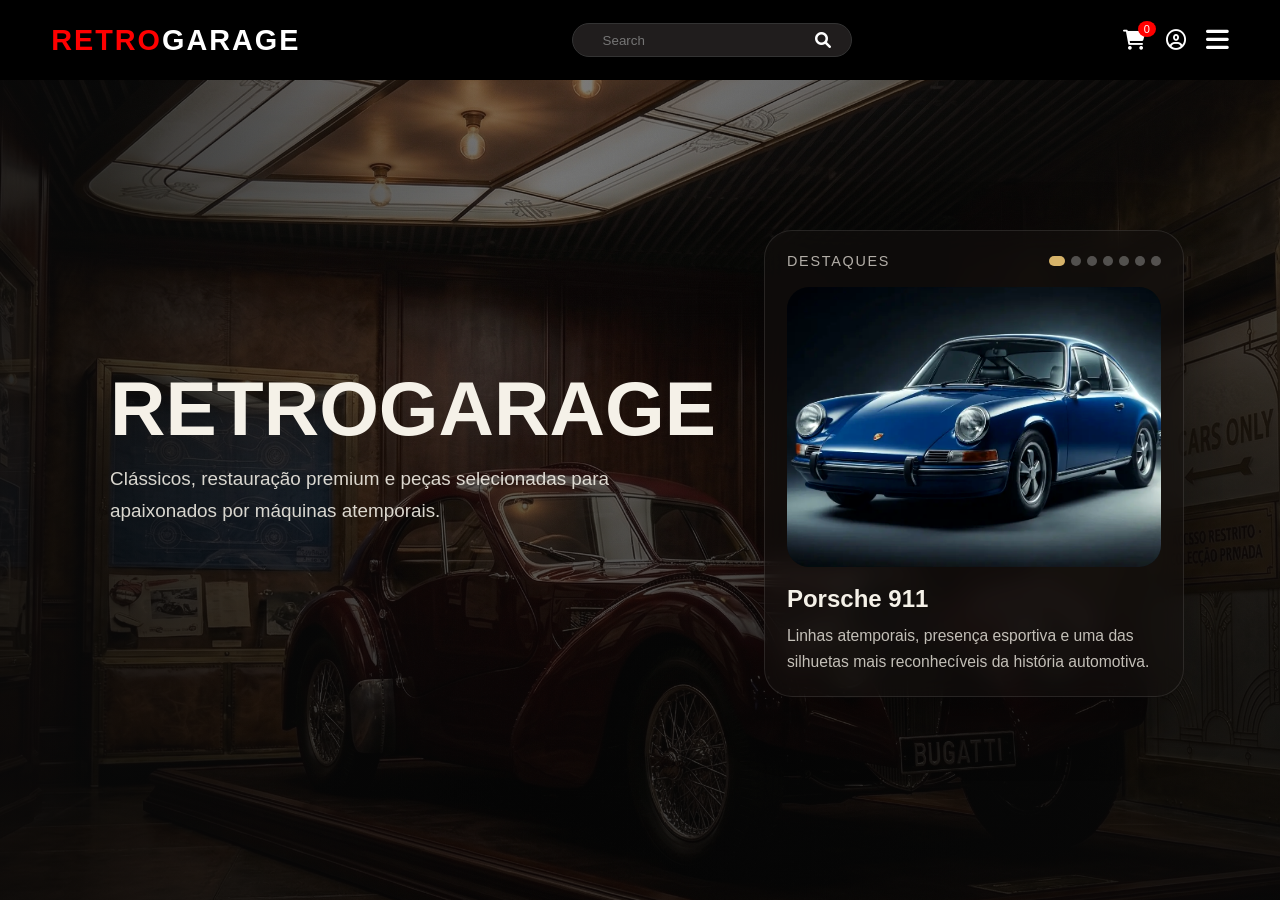
==== commit 590b6ac1: "adicionado tela de login e registro" ====
--- a/frontend/public/index.html
+++ b/frontend/public/index.html
@@ -9,7 +9,8 @@
   <link rel="stylesheet" href="css/style.css">
   <link rel="stylesheet" href="css/pages/index.css">
   <link rel="stylesheet" href="css/pages/home.css">
-  <link rel="stylesheet" href="css/pages/vrum.css">
+ 
+  <link rel="stylesheet" href="css/pages/login.css">
   <link rel="stylesheet" href="https://cdnjs.cloudflare.com/ajax/libs/font-awesome/6.0.0/css/all.min.css">
 </head>
 
@@ -26,13 +27,14 @@
   </div>
 
   <div class="header-actions">
-    <div class="nav-icons">
-      <a href="carrinho.html" class="cart-icon">
-        <i class="fas fa-shopping-cart"></i>
-        <span id="cart-count">0</span>
-      </a>
-      <a href="login.html"><i class="far fa-user-circle"></i></a>
-    </div>
+
+<div class="nav-icons">
+  <a href="carrinho.html" class="cart-icon">
+    <i class="fas fa-shopping-cart"></i>
+    <span id="cart-count">0</span>
+  </a>
+  <a href="#" id="user-menu-btn"><i class="far fa-user-circle"></i></a>
+</div>
 
     <div class="menu-toggle" id="menuBtn">
       <i class="fas fa-bars"></i>
@@ -87,8 +89,74 @@
 
 </main>
 
-<script type="module" src="js/modules/services/app.js"></script>
-<script type="module" src="js/modules/services/heroCarousel.js"></script>
+<div id="login-modal" class="modal">
+    <div class="modal-content">
+        <span class="close-btn">&times;</span>
 
+        <div id="section-login" class="auth-section">
+            <h2>FAÇA LOGIN RETROGARAGE</h2>
+            <form id="login-form">
+                <div class="input-group">
+                    <label>E-mail</label>
+                    <input type="email" id="login-email" placeholder="seu@email.com" required>
+                </div>
+                <div class="input-group">
+                    <label>Senha</label>
+                    <input type="password" id="login-pass" placeholder="********" required>
+                </div>
+                <div class="options">
+                    <label><input type="checkbox"> Manter conectado</label>
+                    <a href="#" id="link-forgot">Esqueci minha senha</a>
+                </div>
+                <button type="submit" class="btn-retro">LOGIN</button>
+                <div class="footer-links">
+                    <p>Não tem conta? <a href="#" id="link-register">Registrar</a></p>
+                </div>
+            </form>
+        </div>
+
+        <div id="section-forgot" class="auth-section" style="display: none;">
+            <h2>RECUPERAR ACESSO</h2>
+            <p class="section-desc">Enviaremos um código para o seu e-mail.</p>
+            <form id="forgot-form">
+                <div class="input-group">
+                    <label>E-mail cadastrado</label>
+                    <input type="email" id="forgot-email" placeholder="seu@email.com" required>
+                </div>
+                <button type="submit" class="btn-retro">ENVIAR CÓDIGO</button>
+                <div class="footer-links">
+                    <p><a href="#" class="link-back-login">Voltar para o Login</a></p>
+                </div>
+            </form>
+        </div>
+
+        <div id="section-register" class="auth-section" style="display: none;">
+            <h2>NOVO CADASTRO</h2>
+            <form id="register-form">
+                <div class="input-group">
+                    <label>Nome Completo</label>
+                    <input type="text" placeholder="Seu nome" required>
+                </div>
+                <div class="input-group">
+                    <label>E-mail</label>
+                    <input type="email" placeholder="seu@email.com" required>
+                </div>
+                <div class="input-group">
+                    <label>Criar Senha</label>
+                    <input type="password" placeholder="********" required>
+                </div>
+                <button type="submit" class="btn-retro">CRIAR CONTA</button>
+                <div class="footer-links">
+                    <p>Já tem login? <a href="#" class="link-back-login">Fazer Login</a></p>
+                </div>
+            </form>
+        </div>
+    </div>
+</div>
+
+  <script type="module" src="js/modules/services/app.js"></script>
+  <script type="module" src="js/modules/services/heroCarousel.js"></script>
+  <script type="module" src="js/modules/services/login.js"></script>
+  
 </body>
 </html>
--- a/frontend/public/css/pages/index.css
+++ b/frontend/public/css/pages/index.css
@@ -1,28 +1,31 @@
 /* INDEX.CSS */
 * {
   margin: 0;
-  padding: 0;
-  box-sizing: border-box;
-}
-
-html, body {
-  width: 100%;
-  max-width: 100vw;
-  overflow-x: hidden; 
-  background-color: #000;
-}
+    padding: 0;
+    box-sizing: border-box;
+}
+
+body, html {
+    margin: 0;
+    padding: 0;
+    height: 100%;
+    overflow-y: hidden; 
+    overflow-x: hidden; 
+}
+
 .main-header {
-  display: flex;
-  justify-content: space-between;
-  align-items: center;
-  padding: 10px 4%;
-  background: #000;
-  min-height: 80px;
-  width: 100%;
-  position: fixed; 
-  top: 0;
-  z-index: 1100;
-  flex-wrap: wrap; 
+    display: flex;
+    justify-content: space-between;
+    align-items: center;
+    padding: 10px 4%; 
+    background: #000;
+    min-height: 80px;
+    width: 100%;
+    position: fixed; 
+    top: 0;
+    left: 0; 
+    z-index: 1100;
+    box-sizing: border-box; 
 }
 
 .header-actions {
@@ -35,18 +38,18 @@
 }
 
 .search-bar {
-  background: #201d1d;
-  border: 1px solid #333; 
-  border-radius: 25px;    
-  padding: 8px 20px;      
-  display: flex;
-  align-items: center;    
-  width: 280px;           
-  transition: all 0.3s ease;
-  order: 2; 
-  margin-left: auto;
-  margin-right: auto;
-}
+    background: #201d1d;
+    border: 1px solid #333; 
+    border-radius: 25px;    
+    padding: 8px 20px;      
+    display: flex;
+    align-items: center;    
+    width: 250px;
+    transition: all 0.3s ease;
+    order: 2;
+    margin: 0 15px;
+}
+
 /* LOGO */
 .logo h1 { color: red; font-size: 1.8rem; }
 .logo span { color: #fff; }
@@ -220,7 +223,7 @@
 /* MENU MOBILE */
 @media (max-width: 768px) {
   .nav-menu {
-    top: 0;     
+    top: 0px;     
     width: 100%;     
     height: 100vh;   
     border-radius: 0; 
@@ -233,6 +236,7 @@
   
   .nav-menu ul {
     margin-top: 240px;
+    
   }
 }
 
@@ -253,7 +257,6 @@
   100% { text-shadow: 0px -2px 4px #fff, 0px -4px 14px #ff0, 0px -12px 30px #f00; }
 }
 
-/* --- ESTILO DESKTOP --- */
 .main-header {
   display: flex;
   justify-content: space-between;
@@ -305,14 +308,27 @@
   white-space: nowrap;
 }
 
+
 /* --- RESPONSIVIDADE MOBILE --- */
 @media (max-width: 768px) {
   .main-header {
+    display: flex;
+    justify-content: space-between; 
+    align-items: center;
     flex-wrap: wrap; 
-  }
-
-  .logo { order: 1; }
-  .header-actions { order: 2; }
+    padding: 10px 15px;
+  }
+
+  .logo { 
+    order: 1; 
+  }
+
+  .header-actions { 
+    order: 2; 
+    margin-left: auto; 
+    display: flex;
+    gap: 15px;
+  }
   
   .search-bar {
     order: 3; 
@@ -321,6 +337,18 @@
     flex: none;
   }
 
+  .card-destaques, .destaques-container {
+    max-width: 90%; 
+    max-height: 380px; 
+    margin: 0 auto;
+    padding: 10px;
+  }
+
+  .card-destaques img {
+    max-height: 150px; 
+    object-fit: contain;
+  }
+
   .nav-menu {
     top: 0;     
     width: 100%;     
@@ -333,15 +361,22 @@
     top: 80px;
   }
   
-  .nav-menu ul {
-    margin-top: 240px;
-    height: calc(100vh - 250px);
-  }
-}
-
-/* --- AJUSTE PARA TELAS MUITO PEQUENAS --- */
+ .nav-menu ul {
+    margin-top: 180px !important; 
+    height: calc(100vh - 200px); 
+    padding-bottom: 20px;
+    display: flex;
+    flex-direction: column;
+    align-items: center;
+  }
+}
+
 @media (max-width: 348px) {
   .nav-menu ul li a {
-    font-size: 1.5rem; 
+    font-size: 1.1rem; 
+  }
+
+  .logo h1 {
+    font-size: 1.3rem; 
   }
 }
--- a/frontend/public/css/pages/home.css
+++ b/frontend/public/css/pages/home.css
@@ -74,6 +74,8 @@
   gap: 16px;
   flex-wrap: wrap;
 }
+
+
 
 .btn {
   display: inline-flex;
@@ -185,7 +187,7 @@
   z-index: 10;
 }
 
-/* Posição */
+
 .showcase-arrow.left {
   left: 12px;
 }
@@ -194,11 +196,11 @@
   right: 12px;
 }
 
-/* Aparecer ao passar o mouse */
+
 .showcase-stage:hover .showcase-arrow {
   opacity: 1;
 }
-/* Hover elegante */
+
 .showcase-arrow:hover {
   background: rgba(0, 0, 0, 0.75);
   transform: translateY(-50%) scale(1.08);
@@ -234,7 +236,7 @@
   line-height: 1.65;
   font-size: 0.98rem;
 }
-/* --- Ajustes para Tablet --- */
+
 @media (min-width: 981px) {
   .hero-container {
     padding-top: 100px;
@@ -263,57 +265,57 @@
   }
 }
 
-/* --- Ajustes para Mobile --- */
 @media (max-width: 640px) {
   .hero-banner {
+    height: 100vh;
     min-height: auto;
-    padding: 60px 0 32px;
-    overflow-x: hidden; 
+    padding-top: 135px;
+    display: flex;
+    flex-direction: column;
+    justify-content: flex-start;
+    overflow: hidden; 
   }
 
   .hero-container {
-    width: 90%; 
-    gap: 32px;
+    width: 92%; 
+    gap: 10px; 
+    padding: 0;
+  }
+
+  .logo h1 {
+    font-size: clamp(1.2rem, 6vw, 1.6rem) !important; 
+    white-space: nowrap !important; 
+    margin: 0 !important; 
+    letter-spacing: 1px !important;
   }
 
   .hero-content h1 {
-    font-size: clamp(2.2rem, 10vw, 3rem);
-    line-height: 1.1;
-  }
-
-  .hero-actions {
+    display: none; 
+  }
+
+  .hero-showcase {
+    padding: 10px;
+    border-radius: 20px;
     width: 100%;
-    flex-direction: column;
-    align-items: stretch; 
-    gap: 12px;
-  }
-
-  
+    max-width: 320px; 
+    margin: 0 auto;
+    background: rgba(20, 16, 14, 0.8); 
+  }
+
   .showcase-stage {
-    height: 180px; 
-    margin-bottom: 12px;
-  }
-
-  .hero-showcase {
-    padding: 16px;
-    border-radius: 20px;
-    box-shadow: 0 10px 30px rgba(0, 0, 0, 0.2); 
+    height: 140px; 
+    margin-bottom: 8px;
   }
 
   .showcase-info h3 {
-    font-size: 1.25rem;
+    font-size: 1.1rem; 
+    margin-bottom: 2px;
+    text-align: center; 
   }
 
   .showcase-info p {
-    font-size: 0.88rem;
-  }
-}
-@media (max-width: 380px) {
-  .showcase-stage {
-    height: 180px;
-  }
-
-  .hero-content h1 {
-    font-size: 1.5rem;
+    font-size: 0.75rem;
+    line-height: 1.2;
+    text-align: center;
   }
 }
--- a/frontend/public/css/pages/login.css
+++ b/frontend/public/css/pages/login.css
@@ -0,0 +1,129 @@
+/* login.css */
+.modal {
+    display: none;
+    position: fixed;
+    z-index: 9999;
+    left: 0;
+    top: 0;
+    width: 100%;
+    height: 100%;
+    background-color: rgba(248, 219, 219, 0);
+    backdrop-filter: blur(8px);
+    justify-content: center;
+    align-items: center;
+    padding: 20px;
+}
+
+.modal-content {
+    background: #0e0e0e;
+    padding: 40px 30px;
+    border-radius: 8px;
+    width: 100%;
+    max-width: 420px;
+    border-top: 5px solid #e63946; 
+    position: relative;
+    color: #fff;
+    box-shadow: 0 10px 30px rgba(0,0,0,0.5);
+}
+
+.close-btn {
+    position: absolute;
+    right: 15px;
+    top: 10px;
+    font-size: 24px;
+    cursor: pointer;
+    color: #666;
+    transition: 0.3s;
+}
+
+.close-btn:hover { color: #e63946; }
+
+h2 {
+    text-align: center;
+    font-size: 1.4rem;
+    margin-bottom: 25px;
+    color: #fff;
+    letter-spacing: 1px;
+}
+
+.section-desc {
+    text-align: center;
+    font-size: 0.9rem;
+    color: #aaa;
+    margin-top: -15px;
+    margin-bottom: 20px;
+}
+
+.input-group { margin-bottom: 18px; }
+
+.input-group label {
+    display: block;
+    margin-bottom: 7px;
+    font-size: 0.85rem;
+    color: #ccc;
+}
+
+.input-group input {
+    width: 100%;
+    padding: 12px;
+    background: #1f1f1f;
+    border: 1px solid #333;
+    color: #fff;
+    border-radius: 4px;
+    outline: none;
+    transition: 0.3s;
+}
+
+.input-group input:focus { border-color: #e63946; }
+
+.options {
+    display: flex;
+    justify-content: space-between;
+    align-items: center;
+    font-size: 0.8rem;
+    margin-bottom: 20px;
+}
+
+.options a { color: #e63946; text-decoration: none; }
+
+.btn-retro {
+    display: block; 
+    width: fit-content;
+    min-width: 150px;
+    margin: 20px auto 0; 
+    padding: 10px 25px;
+    background: #e63946;
+    color: #fff;
+    border: none;
+    border-radius: 4px;
+    font-weight: bold;
+    cursor: pointer;
+    text-transform: uppercase;
+    transition: 0.3s;
+}
+
+.btn-retro:hover {
+    background: #c1272d;
+    transform: translateY(-2px);
+    box-shadow: 0 4px 12px rgba(230, 57, 70, 0.3); 
+}
+
+.btn-retro:hover {
+    background: #c1272d;
+    transform: translateY(-2px);
+}
+
+.footer-links {
+    text-align: center;
+    margin-top: 20px;
+    font-size: 0.85rem;
+}
+
+.footer-links a { color: #e63946; text-decoration: none; font-weight: bold; }
+
+/* Responsividade */
+@media (max-width: 480px) {
+    .modal-content { padding: 30px 20px; }
+    h2 { font-size: 1.2rem; }
+    .options { flex-direction: column; gap: 10px; align-items: flex-start; }
+}
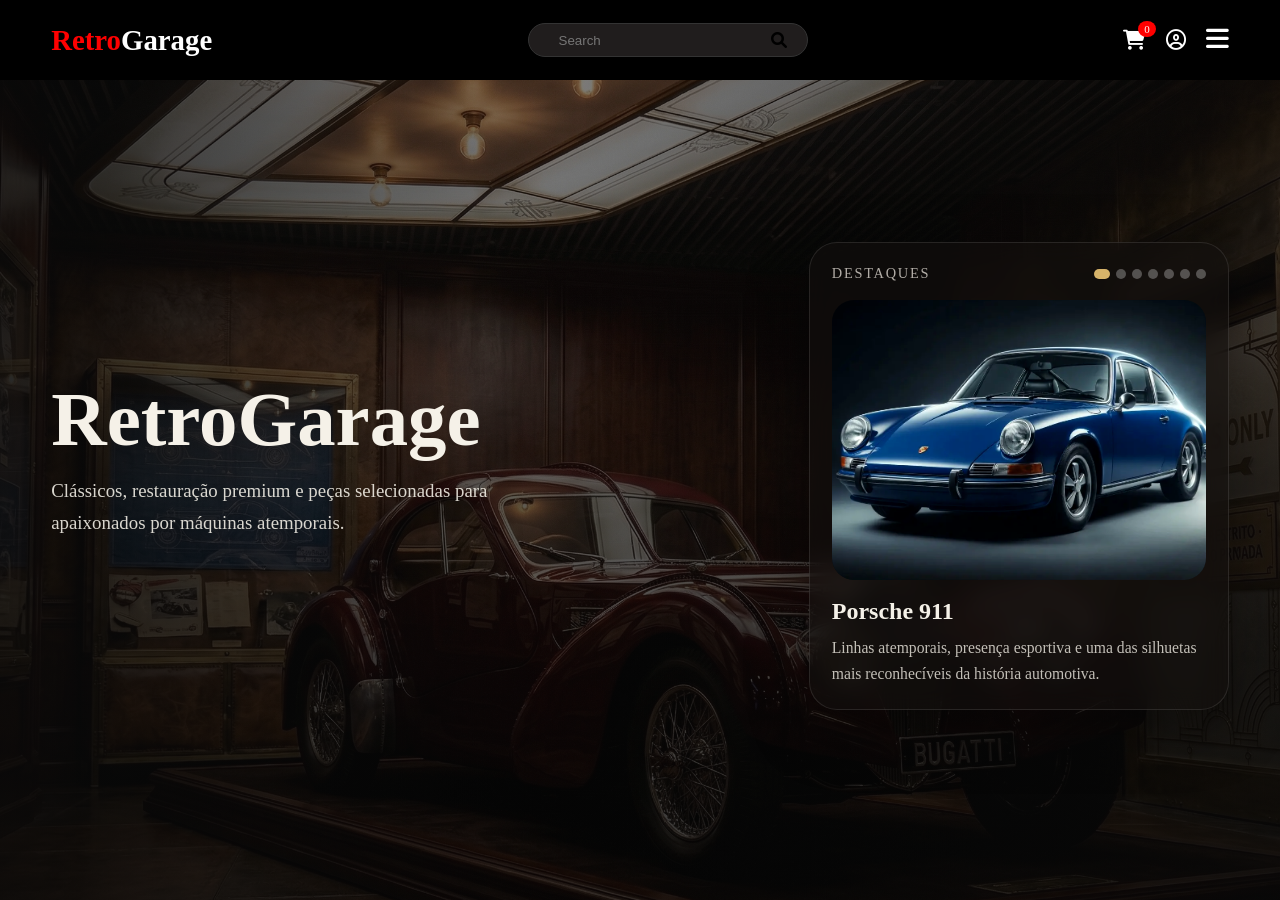
==== commit eb5fcbe1: "Adicionando arquivo de estilo principal" ====
--- a/frontend/public/index.html
+++ b/frontend/public/index.html
@@ -5,12 +5,11 @@
   <meta charset="UTF-8">
   <meta name="viewport" content="width=device-width, initial-scale=1.0">
   <title>RetroGarage | Classic Cars</title>
+<link rel="stylesheet" href="css/style.css">
+<link rel="stylesheet" href="css/pages/index.css">
+<link rel="stylesheet" href="css/pages/home.css">
+<link rel="stylesheet" href="css/pages/login.css">
 
-  <link rel="stylesheet" href="css/style.css">
-  <link rel="stylesheet" href="css/pages/index.css">
-  <link rel="stylesheet" href="css/pages/home.css">
- 
-  <link rel="stylesheet" href="css/pages/login.css">
   <link rel="stylesheet" href="https://cdnjs.cloudflare.com/ajax/libs/font-awesome/6.0.0/css/all.min.css">
 </head>
 
